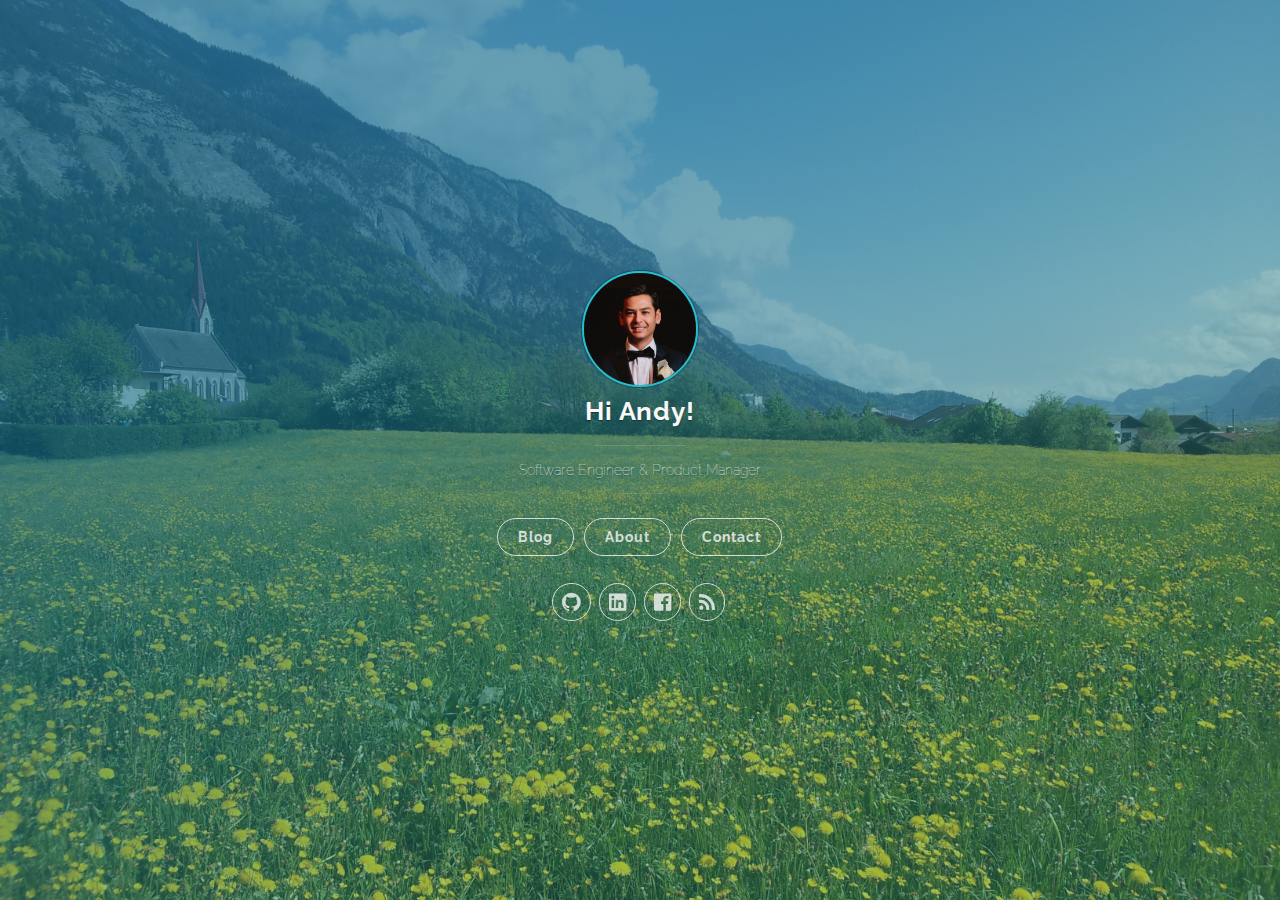
==== index.html @ 03367cc4 "Fixing about page" ====
<!DOCTYPE html>
<html>
<head>
  <meta charset="utf-8" />
  <meta http-equiv="X-UA-Compatible" content="IE=edge" />

  <title>Hi Andy!</title>

  <meta name="HandheldFriendly" content="True">
  <meta name="MobileOptimized" content="320">
  <meta name="apple-mobile-web-app-capable" content="yes">
  <meta name="apple-mobile-web-app-status-bar-style" content="black-translucent">
  <meta name="viewport" content="width=device-width, initial-scale=1">
  
  
  
  <link rel="shortcut icon" href="assets/img/favicon.ico">
  <link rel="apple-touch-icon" sizes="57x57" href="assets/img/apple-touch-icon-57x57.png">
  <link rel="apple-touch-icon" sizes="114x114" href="assets/img/apple-touch-icon-114x114.png">
  <link rel="apple-touch-icon" sizes="72x72" href="assets/img/apple-touch-icon-72x72.png">
  <link rel="apple-touch-icon" sizes="144x144" href="assets/img/apple-touch-icon-144x144.png">
  <link rel="apple-touch-icon" sizes="60x60" href="assets/img/apple-touch-icon-60x60.png">
  <link rel="apple-touch-icon" sizes="120x120" href="assets/img/apple-touch-icon-120x120.png">
  <link rel="apple-touch-icon" sizes="76x76" href="assets/img/apple-touch-icon-76x76.png">
  <link rel="apple-touch-icon" sizes="152x152" href="assets/img/apple-touch-icon-152x152.png">
  <link rel="apple-touch-icon" sizes="180x180" href="assets/img/apple-touch-icon-180x180.png">
  <link rel="icon" type="image/png" href="assets/img/favicon-192x192.png" sizes="192x192">
  <link rel="icon" type="image/png" href="assets/img/favicon-160x160.png" sizes="160x160">
  <link rel="icon" type="image/png" href="assets/img/favicon-96x96.png" sizes="96x96">
  <link rel="icon" type="image/png" href="assets/img/favicon-16x16.png" sizes="16x16">
  <link rel="icon" type="image/png" href="assets/img/favicon-32x32.png" sizes="32x32">
  <meta name="msapplication-TileColor" content="#00a300">
  <meta name="msapplication-TileImage" content="/assets/img/mstile-144x144.png">
  <meta name="msapplication-config" content="/assets/img/browserconfig.xml">

  <link rel="stylesheet" type="text/css" href="assets/css/uno.css?v=9b96ba267d" />

  <link rel="canonical" href="http://andysponring.com/" />
    <meta name="generator" content="Ghost 0.5" />
    <link rel="alternate" type="application/rss+xml" title="Hi Andy!" href="http://andysponring.com/rss/" />

</head>
<body class="home-template">

  <section id="cover-button" class="collapsed">
    <a><i class="icon icon-list"></i></a>
  </section>

  <aside class="cover">
  
    <div class="cover container">
      <div class="profile">
        <a id="avatar-link" title="link to homepage for Hi Andy!" href="http://andysponring.com/#open">
          <img src="content/images/2015/04/AndyJarrie-256-lowres-copy.jpg" alt="Hi Andy! avatar" class="profile avatar hvr-buzz-out" />
          <h1>Hi Andy!</h1>
          <h3 id="profile-resume">Software Engineer</h3>
        </a>
  
        <hr class="divider long" />
        <p>Software Engineer &amp; Product Manager</p>
        <hr class="divider short" />
        <div class="navigation">
          <div class="profile contact">
            <nav class="navigation left">
              <ul class="links">
                <li class="links item">
                  <a href="index.html#open" class="link-item" title="link to Hi Andy! blog" id="blog-button">Blog</a>
                  <a href="about" class="link-item" title="" id="tags-button">About</a>
                  <a href="mailto:asponring@gmail.com?subject=Hi Andy!" class="link-item" title="" id="contact-button">Contact</a>
                </li>
              </ul>
            </nav>
            
            <nav class="navigation right">
              <ul class="social expanded">
            
            
              <!-- Github -->
              <li class="social item hvr-grow-rotate">
                <a target="blank" href="https://github.com/asponring" title="Andy on Github">
                  <i class='icon icon-social-github'></i>
                  <span class="label">Github</span>
                </a>
              </li>
            
              <!-- Linkedin -->
              <li class="social item hvr-grow-rotate">
                <a target="blank" href="https://www.linkedin.com/in/asponring" title="Andy on LinkedIn">
                  <i class='icon icon-social-linkedin'></i>
                  <span class="label">Linkedin</span>
                </a>
              </li>
            
              <!-- Facebook -->
              <li class="social item hvr-grow-rotate">
                <a target="blank" href="https://www.facebook.com/asponring" title="Andy on Facebook">
                  <i class='icon icon-social-facebook'></i>
                  <span class="label">Facebook</span>
                </a>
              </li>
            
              <!-- RSS -->
              <li class="social item hvr-grow-rotate">
                <a href="rss/index.html" title="Subscribe to RSS">
                  <i class='icon icon-rss'></i>
                  <span class="label">RSS</span>
                </a>
              </li>
            
              </ul>
            </nav>
            <section class="icon icon-search" id="search-container">
              <hr class="divider short" />
              <form id="search-form">
                <input type="text", name="search", placeholder="git, css, javascript,..." id="search-field" />
              </form>
            </section>
          </div>
        </div>
      </div>
    </div>
  </aside>

  <article class="main">
    <section id="search-results"></section>
    <section class="content">
      <ol class="posts">
  <li>
    <a href="journey-to-hack-reactor/index.html" title="link to My Journey to Hack Reactor">
      <h2>My Journey to Hack Reactor</h2>
      <p class="post description">I had been a product manager for about 5 years before I decided to take the plunge and do programming full time. Why make the transition? The simple answer is that I simply love coding. While working as a product manager, my favorite part of the job was always the&hellip;</p>
    </a>
    <div class="post meta">
      <time datetime="05 Apr 2015">05 Apr 2015</time>
      <span class="post tags"></span>
    </div>
    <hr class="divider post" />
  </li>
  <li>
    <a href="the-story-thus-far/index.html" title="link to The Story Thus Far">
      <h2>The Story Thus Far</h2>
      <p class="post description">Hey everyone! My name is Andy and I’m a product manager turned software engineer. For the last 5 years I've worked at various startups in the Silicon Valley, mostly doing social and mobile games. The next leg of my journey is a 12 week immersive program called Hack Reactor.&hellip;</p>
    </a>
    <div class="post meta">
      <time datetime="20 Mar 2015">20 Mar 2015</time>
      <span class="post tags"></span>
    </div>
    <hr class="divider post" />
  </li>
</ol>
<nav class="pagination" role="navigation">
  <span class="posts index">Page 1 of 1</span>
</nav>


      <footer>
        <span class="copyright">
          &copy; 2015. All rights reserved. Built with <a href="https://ghost.org/" target="_blank">Ghost</a> and <a href="https://github.com/Kikobeats/uno-zen" target="_blank">Uno Zen</a> theme.
        </span>
      </footer>
    </section>
  </article>

  <script src="public/jquery.js?v=9b96ba267d"></script>
  <script type="text/javascript" src="assets/js/uno.js?v=9b96ba267d"></script>
  <script>
    (function(i,s,o,g,r,a,m){i['GoogleAnalyticsObject']=r;i[r]=i[r]||function(){
    (i[r].q=i[r].q||[]).push(arguments)},i[r].l=1*new Date();a=s.createElement(o),
    m=s.getElementsByTagName(o)[0];a.async=1;a.src=g;m.parentNode.insertBefore(a,m)
    })(window,document,'script','//www.google-analytics.com/analytics.js','ga');
    ga('create', 'UA-34372837-2', 'auto');
    ga('require', 'linkid', 'linkid.js');
    ga('send', 'pageview');
  </script>
</body>
</html>
---- assets/css/uno.css ----
/**
 * uno-zen - Minimalist and Elegant theme for Ghost
 * @version v2.1.1
 * @link    https://github.com/kikobeats/uno-zen
 * @author  Kiko Beats (https://github.com/kikobeats)
 * @license MIT
 */
@import url(https://fonts.googleapis.com/css?family=Raleway:400,700|Roboto+Slab:300,400);a,abbr,acronym,address,applet,article,aside,audio,b,big,blockquote,body,canvas,caption,center,cite,code,dd,del,details,dfn,div,dl,dt,em,embed,fieldset,figcaption,figure,footer,form,h1,h2,h3,h4,h5,h6,header,hgroup,html,i,iframe,img,ins,kbd,label,legend,li,mark,menu,nav,object,ol,output,p,pre,q,ruby,s,samp,section,small,span,strike,strong,sub,summary,sup,table,tbody,td,tfoot,th,thead,time,tr,tt,u,ul,var,video{padding:0;margin:0;font:inherit;font-size:100%;vertical-align:baseline;border:0}article,aside,details,figcaption,figure,footer,header,hgroup,menu,nav,section{display:block}body{line-height:1}ol,ul{list-style:none}blockquote,q{quotes:none}blockquote:after,blockquote:before,q:after,q:before{content:'';content:none}table{border-spacing:0;border-collapse:collapse}body{width:100%}body:after,body:before{display:table;content:""}body:after{clear:both}html{max-height:100%;font-size:1rem}body,html{height:100%}body{font-family:Raleway,sans-serif;color:#666}mark{background:#00fbff}::selection{background:#b8edf3}::-moz-selection{background:#b8edf3}a{position:relative;color:#333;text-decoration:none;-webkit-transition:all 400ms;transition:all 400ms}a:hover{color:#24bfcf}h1,h2,h3,h4,h5{margin-top:3rem;margin-bottom:.8rem;font-family:'Roboto Slab',serif;font-weight:lighter;color:#333;-webkit-font-smoothing:antialiased}h1{margin-top:0;font-size:2.3rem;line-height:3rem;letter-spacing:.05rem}h2{font-size:1.6rem}h3{font-size:1.3rem}h4{font-size:1.05rem}h5{font-size:.85rem}h6{font-size:.66rem}p{margin-bottom:1.3rem;line-height:1.7rem}p>code{border:1px solid #D9D9D9;border-radius:3px;padding:.09rem .2rem;font-family:Consolas,Menlo,Monaco,Lucida Console,Liberation Mono,DejaVu Sans Mono,Bitstream Vera Sans Mono,Courier New,monospace,serif;font-weight:300;font-size:.85rem;color:#999}strong{font-weight:700}em{font-style:italic}blockquote>p{line-height:1.4;text-align:center;font-size:1.8rem;margin:2.5rem -3rem;font-family:freight-text-pro,Georgia,Cambria,"Times New Roman",Times,serif;letter-spacing:.01rem;font-style:italic;word-wrap:break-word;-webkit-font-smoothing:antialiased}ol,ul{margin:0 0 1.3rem 2.5rem}ol li,ul li{margin:0 0 .2rem;line-height:1.6rem}ol ol,ol ul,ul ol,ul ul{margin:.1rem 0 .2rem 2rem}ol{list-style-type:decimal}ul{list-style-type:disc}pre{padding:1rem 2.5%;margin-bottom:1.3rem;font-family:Consolas,Menlo,Monaco,Lucida Console,Liberation Mono,DejaVu Sans Mono,Bitstream Vera Sans Mono,Courier New,monospace,serif;font-size:.9rem;font-weight:300;line-height:1.3rem;color:#999;word-wrap:break-word;border:1px solid #d9d9d9;border-radius:3px}pre>code{font-family:Consolas,Menlo,Monaco,Lucida Console,Liberation Mono,DejaVu Sans Mono,Bitstream Vera Sans Mono,Courier New,monospace,serif;font-size:.85rem;color:#999}code:hover,pre:hover{color:#333}.block-heading{position:relative;bottom:-15px;font-size:.8rem;font-weight:700;text-align:center;text-transform:uppercase;letter-spacing:1px;display:inline;float:left;width:940px;margin:0 10px}.label{padding:8px 18px 9px}.container{position:relative;z-index:500;width:940px;margin:0 auto}.main{position:absolute;top:0;right:0;bottom:0;left:22.5rem;padding:2rem 3rem}.main>.content{padding:4rem 0;margin:0 3.7rem}.main>.content>h1{margin-bottom:2.7rem}.main>.content>footer{display:block;padding:2em 0 0;font-size:.7em;color:#b3b3b3;border-top:2px solid #ddd}.copyright{display:block;margin-bottom:.7em}.copyright a{color:#a6a6a6;text-decoration:underline}.copyright a:hover{color:#24bfcf}.divider{margin:10px auto;border-top:1px solid rgba(255,255,255,.14)}.divider.long{width:30%}.divider.short{width:15%}.divider.post{width:30%;margin:1.7rem 0;border-top:1px solid #ddd}hr{border:none}@font-face{font-family:foundation-icons;font-style:normal;font-weight:400;src:url(../fonts/foundation-icons/foundation-icons.eot);src:url(../fonts/foundation-icons/foundation-icons.eot?) format("embedded-opentype"),url(../fonts/foundation-icons/foundation-icons.woff) format("woff"),url(../fonts/foundation-icons/foundation-icons.ttf) format("truetype"),url(../fonts/foundation-icons/foundation-icons.svg) format("svg")}.icon-reverse:after,.icon:before{display:inline-block;font-family:foundation-icons;font-style:normal;font-weight:400;font-variant:normal;line-height:1;text-decoration:inherit;text-transform:none;-webkit-font-smoothing:antialiased}.icon-search{position:static!important}.icon-search:before{position:absolute;right:83px;margin-top:30px;content:"\f16c"}.icon-address-book:before{content:"\f100"}.icon-alert:before{content:"\f101"}.icon-align-center:before{content:"\f102"}.icon-align-justify:before{content:"\f103"}.icon-align-left:before{content:"\f104"}.icon-align-right:before{content:"\f105"}.icon-anchor:before{content:"\f106"}.icon-annotate:before{content:"\f107"}.icon-archive:before{content:"\f108"}.icon-arrow-down:before{content:"\f109"}.icon-arrow-left:before{content:"\f10a"}.icon-arrow-right:before{content:"\f10b"}.icon-arrow-up:before{content:"\f10c"}.icon-arrows-compress:before{content:"\f10d"}.icon-arrows-expand:before{content:"\f10e"}.icon-arrows-in:before{content:"\f10f"}.icon-arrows-out:before{content:"\f110"}.icon-asl:before{content:"\f111"}.icon-asterisk:before{content:"\f112"}.icon-at-sign:before{content:"\f113"}.icon-background-color:before{content:"\f114"}.icon-battery-empty:before{content:"\f115"}.icon-battery-full:before{content:"\f116"}.icon-battery-half:before{content:"\f117"}.icon-bitcoin-circle:before{content:"\f118"}.icon-bitcoin:before{content:"\f119"}.icon-blind:before{content:"\f11a"}.icon-bluetooth:before{content:"\f11b"}.icon-bold:before{content:"\f11c"}.icon-book-bookmark:before{content:"\f11d"}.icon-book:before{content:"\f11e"}.icon-bookmark:before{content:"\f11f"}.icon-braille:before{content:"\f120"}.icon-burst-new:before{content:"\f121"}.icon-burst-sale:before{content:"\f122"}.icon-burst:before{content:"\f123"}.icon-calendar:before{content:"\f124"}.icon-camera:before{content:"\f125"}.icon-check:before{content:"\f126"}.icon-checkbox:before{content:"\f127"}.icon-clipboard-notes:before{content:"\f128"}.icon-clipboard-pencil:before{content:"\f129"}.icon-clipboard:before{content:"\f12a"}.icon-clock:before{content:"\f12b"}.icon-closed-caption:before{content:"\f12c"}.icon-cloud:before{content:"\f12d"}.icon-comment-minus:before{content:"\f12e"}.icon-comment-quotes:before{content:"\f12f"}.icon-comment-video:before{content:"\f130"}.icon-comment:before{content:"\f131"}.icon-comments:before{content:"\f132"}.icon-compass:before{content:"\f133"}.icon-contrast:before{content:"\f134"}.icon-credit-card:before{content:"\f135"}.icon-crop:before{content:"\f136"}.icon-crown:before{content:"\f137"}.icon-css3:before{content:"\f138"}.icon-database:before{content:"\f139"}.icon-die-five:before{content:"\f13a"}.icon-die-four:before{content:"\f13b"}.icon-die-one:before{content:"\f13c"}.icon-die-six:before{content:"\f13d"}.icon-die-three:before{content:"\f13e"}.icon-die-two:before{content:"\f13f"}.icon-dislike:before{content:"\f140"}.icon-dollar-bill:before{content:"\f141"}.icon-dollar:before{content:"\f142"}.icon-download:before{content:"\f143"}.icon-eject:before{content:"\f144"}.icon-elevator:before{content:"\f145"}.icon-euro:before{content:"\f146"}.icon-eye:before{content:"\f147"}.icon-fast-forward:before{content:"\f148"}.icon-female-symbol:before{content:"\f149"}.icon-female:before{content:"\f14a"}.icon-filter:before{content:"\f14b"}.icon-first-aid:before{content:"\f14c"}.icon-flag:before{content:"\f14d"}.icon-folder-add:before{content:"\f14e"}.icon-folder-lock:before{content:"\f14f"}.icon-folder:before{content:"\f150"}.icon-foot:before{content:"\f151"}.icon-foundation:before{content:"\f152"}.icon-graph-bar:before{content:"\f153"}.icon-graph-horizontal:before{content:"\f154"}.icon-graph-pie:before{content:"\f155"}.icon-graph-trend:before{content:"\f156"}.icon-guide-dog:before{content:"\f157"}.icon-hearing-aid:before{content:"\f158"}.icon-heart:before{content:"\f159"}.icon-home:before{content:"\f15a"}.icon-html5:before{content:"\f15b"}.icon-indent-less:before{content:"\f15c"}.icon-indent-more:before{content:"\f15d"}.icon-info:before{content:"\f15e"}.icon-italic:before{content:"\f15f"}.icon-key:before{content:"\f160"}.icon-laptop:before{content:"\f161"}.icon-layout:before{content:"\f162"}.icon-lightbulb:before{content:"\f163"}.icon-like:before{content:"\f164"}.icon-link:before{content:"\f165"}.icon-list-bullet:before{content:"\f166"}.icon-list-number:before{content:"\f167"}.icon-list-thumbnails:before{content:"\f168"}.icon-list:before{content:"\f169"}.icon-lock:before{content:"\f16a"}.icon-loop:before{content:"\f16b"}.icon-magnifying-glass:before{content:"\f16c"}.icon-mail:before{content:"\f16d"}.icon-male-female:before{content:"\f16e"}.icon-male-symbol:before{content:"\f16f"}.icon-male:before{content:"\f170"}.icon-map:before{content:"\f171"}.icon-marker:before{content:"\f172"}.icon-megaphone:before{content:"\f173"}.icon-microphone:before{content:"\f174"}.icon-minus-circle:before{content:"\f175"}.icon-minus:before{content:"\f176"}.icon-mobile-signal:before{content:"\f177"}.icon-mobile:before{content:"\f178"}.icon-monitor:before{content:"\f179"}.icon-mountains:before{content:"\f17a"}.icon-music:before{content:"\f17b"}.icon-next:before{content:"\f17c"}.icon-no-dogs:before{content:"\f17d"}.icon-no-smoking:before{content:"\f17e"}.icon-page-add:before{content:"\f17f"}.icon-page-copy:before{content:"\f180"}.icon-page-csv:before{content:"\f181"}.icon-page-delete:before{content:"\f182"}.icon-page-doc:before{content:"\f183"}.icon-page-edit:before{content:"\f184"}.icon-page-export-csv:before{content:"\f185"}.icon-page-export-doc:before{content:"\f186"}.icon-page-export-pdf:before{content:"\f187"}.icon-page-export:before{content:"\f188"}.icon-page-filled:before{content:"\f189"}.icon-page-multiple:before{content:"\f18a"}.icon-page-pdf:before{content:"\f18b"}.icon-page-remove:before{content:"\f18c"}.icon-page-search:before{content:"\f18d"}.icon-page:before{content:"\f18e"}.icon-paint-bucket:before{content:"\f18f"}.icon-paperclip:before{content:"\f190"}.icon-pause:before{content:"\f191"}.icon-paw:before{content:"\f192"}.icon-paypal:before{content:"\f193"}.icon-pencil:before{content:"\f194"}.icon-photo:before{content:"\f195"}.icon-play-circle:before{content:"\f196"}.icon-play-video:before{content:"\f197"}.icon-play:before{content:"\f198"}.icon-plus:before{content:"\f199"}.icon-pound:before{content:"\f19a"}.icon-power:before{content:"\f19b"}.icon-previous:before{content:"\f19c"}.icon-price-tag:before{content:"\f19d"}.icon-pricetag-multiple:before{content:"\f19e"}.icon-print:before{content:"\f19f"}.icon-prohibited:before{content:"\f1a0"}.icon-projection-screen:before{content:"\f1a1"}.icon-puzzle:before{content:"\f1a2"}.icon-quote:before{content:"\f1a3"}.icon-record:before{content:"\f1a4"}.icon-refresh:before{content:"\f1a5"}.icon-results-demographics:before{content:"\f1a6"}.icon-results:before{content:"\f1a7"}.icon-rewind-ten:before{content:"\f1a8"}.icon-rewind:before{content:"\f1a9"}.icon-rss:before{content:"\f1aa"}.icon-safety-cone:before{content:"\f1ab"}.icon-save:before{content:"\f1ac"}.icon-share:before{content:"\f1ad"}.icon-sheriff-badge:before{content:"\f1ae"}.icon-shield:before{content:"\f1af"}.icon-shopping-bag:before{content:"\f1b0"}.icon-shopping-cart:before{content:"\f1b1"}.icon-shuffle:before{content:"\f1b2"}.icon-skull:before{content:"\f1b3"}.icon-social-500px:before{content:"\f1b4"}.icon-social-adobe:before{content:"\f1b5"}.icon-social-amazon:before{content:"\f1b6"}.icon-social-android:before{content:"\f1b7"}.icon-social-apple:before{content:"\f1b8"}.icon-social-behance:before{content:"\f1b9"}.icon-social-bing:before{content:"\f1ba"}.icon-social-blogger:before{content:"\f1bb"}.icon-social-delicious:before{content:"\f1bc"}.icon-social-designer-news:before{content:"\f1bd"}.icon-social-deviant-art:before{content:"\f1be"}.icon-social-digg:before{content:"\f1bf"}.icon-social-dribbble:before{content:"\f1c0"}.icon-social-drive:before{content:"\f1c1"}.icon-social-dropbox:before{content:"\f1c2"}.icon-social-evernote:before{content:"\f1c3"}.icon-social-facebook:before{content:"\f1c4"}.icon-social-flickr:before{content:"\f1c5"}.icon-social-forrst:before{content:"\f1c6"}.icon-social-foursquare:before{content:"\f1c7"}.icon-social-game-center:before{content:"\f1c8"}.icon-social-github:before{content:"\f1c9"}.icon-social-google-plus:before{content:"\f1ca"}.icon-social-hacker-news:before{content:"\f1cb"}.icon-social-hi5:before{content:"\f1cc"}.icon-social-instagram:before{content:"\f1cd"}.icon-social-joomla:before{content:"\f1ce"}.icon-social-lastfm:before{content:"\f1cf"}.icon-social-linkedin:before{content:"\f1d0"}.icon-social-medium:before{content:"\f1d1"}.icon-social-myspace:before{content:"\f1d2"}.icon-social-orkut:before{content:"\f1d3"}.icon-social-path:before{content:"\f1d4"}.icon-social-picasa:before{content:"\f1d5"}.icon-social-pinterest:before{content:"\f1d6"}.icon-social-rdio:before{content:"\f1d7"}.icon-social-reddit:before{content:"\f1d8"}.icon-social-skillshare:before{content:"\f1d9"}.icon-social-skype:before{content:"\f1da"}.icon-social-smashing-mag:before{content:"\f1db"}.icon-social-snapchat:before{content:"\f1dc"}.icon-social-spotify:before{content:"\f1dd"}.icon-social-squidoo:before{content:"\f1de"}.icon-social-stack-overflow:before{content:"\f1df"}.icon-social-steam:before{content:"\f1e0"}.icon-social-stumbleupon:before{content:"\f1e1"}.icon-social-treehouse:before{content:"\f1e2"}.icon-social-tumblr:before{content:"\f1e3"}.icon-social-twitter:before{content:"\f1e4"}.icon-social-twitter-post:after{display:inline-block;height:36px;margin-left:9px;font-size:26px;vertical-align:middle;content:"\f1e4"}.icon-social-vimeo:before{content:"\f1e5"}.icon-social-windows:before{content:"\f1e6"}.icon-social-xbox:before{content:"\f1e7"}.icon-social-yahoo:before{content:"\f1e8"}.icon-social-yelp:before{content:"\f1e9"}.icon-social-youtube:before{content:"\f1ea"}.icon-social-zerply:before{content:"\f1eb"}.icon-social-zurb:before{content:"\f1ec"}.icon-sound:before{content:"\f1ed"}.icon-star:before{content:"\f1ee"}.icon-stop:before{content:"\f1ef"}.icon-strikethrough:before{content:"\f1f0"}.icon-subscript:before{content:"\f1f1"}.icon-superscript:before{content:"\f1f2"}.icon-tablet-landscape:before{content:"\f1f3"}.icon-tablet-portrait:before{content:"\f1f4"}.icon-target-two:before{content:"\f1f5"}.icon-target:before{content:"\f1f6"}.icon-telephone-accessible:before{content:"\f1f7"}.icon-telephone:before{content:"\f1f8"}.icon-text-color:before{content:"\f1f9"}.icon-thumbnails:before{content:"\f1fa"}.icon-ticket:before{content:"\f1fb"}.icon-torso-business:before{content:"\f1fc"}.icon-torso-female:before{content:"\f1fd"}.icon-torso:before{content:"\f1fe"}.icon-torsos-all-female:before{content:"\f1ff"}.icon-torsos-all:before{content:"\f200"}.icon-torsos-female-male:before{content:"\f201"}.icon-torsos-male-female:before{content:"\f202"}.icon-torsos:before{content:"\f203"}.icon-trash:before{content:"\f204"}.icon-trees:before{content:"\f205"}.icon-trophy:before{content:"\f206"}.icon-underline:before{content:"\f207"}.icon-universal-access:before{content:"\f208"}.icon-unlink:before{content:"\f209"}.icon-unlock:before{content:"\f20a"}.icon-upload-cloud:before{content:"\f20b"}.icon-upload:before{content:"\f20c"}.icon-usb:before{content:"\f20d"}.icon-video:before{content:"\f20e"}.icon-volume-none:before{content:"\f20f"}.icon-volume-strike:before{content:"\f210"}.icon-volume:before{content:"\f211"}.icon-web:before{content:"\f212"}.icon-wheelchair:before{content:"\f213"}.icon-widget:before{content:"\f214"}.icon-wrench:before{content:"\f215"}.icon-x-circle:before{content:"\f216"}.icon-x:before{content:"\f217"}.icon-yen:before{content:"\f218"}.icon-zoom-in:before{content:"\f219"}.icon-zoom-out:before{content:"\f21a"}.btn{padding:10px 20px;font-size:.9em;font-weight:700;color:#24bfcf;text-shadow:none;letter-spacing:1px;border:1px solid #24bfcf;border-radius:20px;-webkit-font-smoothing:antialiased}.btn.square{border-radius:0}.btn:hover{color:#19838e;border-color:#19838e}.btn.small{padding:8px 12px;font-size:.7em}.btn.large{padding:10px 24px;font-size:1.1em}.btn.secondary{color:#999;border-color:#999}.btn.secondary:hover{color:#737373;border-color:#737373}#cover-button{display:none}#cover-button>a>i{position:relative;top:3px;font-size:36px;color:#f8f8f8}:focus{outline:0}input[type=date],input[type=datetime-local],input[type=datetime],input[type=email],input[type=month],input[type=number],input[type=password],input[type=search],input[type=tel],input[type=text],input[type=time],input[type=url],input[type=week]{width:240px;padding:1em;font-size:.9em;color:#666;background:#f8f8f8;border:1px solid #ddd;border-radius:3px}input[type=date] ::-webkit-input-placeholder,input[type=datetime-local] ::-webkit-input-placeholder,input[type=datetime] ::-webkit-input-placeholder,input[type=email] ::-webkit-input-placeholder,input[type=month] ::-webkit-input-placeholder,input[type=number] ::-webkit-input-placeholder,input[type=password] ::-webkit-input-placeholder,input[type=search] ::-webkit-input-placeholder,input[type=tel] ::-webkit-input-placeholder,input[type=text] ::-webkit-input-placeholder,input[type=time] ::-webkit-input-placeholder,input[type=url] ::-webkit-input-placeholder,input[type=week] ::-webkit-input-placeholder{color:#ccc}input[type=date] :-moz-placeholder,input[type=datetime-local] :-moz-placeholder,input[type=datetime] :-moz-placeholder,input[type=email] :-moz-placeholder,input[type=month] :-moz-placeholder,input[type=number] :-moz-placeholder,input[type=password] :-moz-placeholder,input[type=search] :-moz-placeholder,input[type=tel] :-moz-placeholder,input[type=text] :-moz-placeholder,input[type=time] :-moz-placeholder,input[type=url] :-moz-placeholder,input[type=week] :-moz-placeholder{color:#ccc}input[type=date] ::-moz-placeholder,input[type=datetime-local] ::-moz-placeholder,input[type=datetime] ::-moz-placeholder,input[type=email] ::-moz-placeholder,input[type=month] ::-moz-placeholder,input[type=number] ::-moz-placeholder,input[type=password] ::-moz-placeholder,input[type=search] ::-moz-placeholder,input[type=tel] ::-moz-placeholder,input[type=text] ::-moz-placeholder,input[type=time] ::-moz-placeholder,input[type=url] ::-moz-placeholder,input[type=week] ::-moz-placeholder{color:#ccc}input[type=date] :-ms-input-placeholder,input[type=datetime-local] :-ms-input-placeholder,input[type=datetime] :-ms-input-placeholder,input[type=email] :-ms-input-placeholder,input[type=month] :-ms-input-placeholder,input[type=number] :-ms-input-placeholder,input[type=password] :-ms-input-placeholder,input[type=search] :-ms-input-placeholder,input[type=tel] :-ms-input-placeholder,input[type=text] :-ms-input-placeholder,input[type=time] :-ms-input-placeholder,input[type=url] :-ms-input-placeholder,input[type=week] :-ms-input-placeholder{color:#ccc}input[type=date]:focus,input[type=datetime-local]:focus,input[type=datetime]:focus,input[type=email]:focus,input[type=month]:focus,input[type=number]:focus,input[type=password]:focus,input[type=search]:focus,input[type=tel]:focus,input[type=text]:focus,input[type=time]:focus,input[type=url]:focus,input[type=week]:focus{border-color:#999}.hvr-grow-rotate{display:inline-block;vertical-align:middle;box-shadow:0 0 1px transparent;-webkit-transition-duration:.3s;transition-duration:.3s;-webkit-transition-property:-webkit-transform;transition-property:transform;-webkit-transform:translateZ(0);transform:translateZ(0);-webkit-backface-visibility:hidden;backface-visibility:hidden;-moz-osx-font-smoothing:grayscale}.hvr-grow-rotate:active,.hvr-grow-rotate:focus,.hvr-grow-rotate:hover{-webkit-transform:scale(1.1) rotate(4deg);-ms-transform:scale(1.1) rotate(4deg);transform:scale(1.1) rotate(4deg)}@-webkit-keyframes hvr-buzz-out{10%{-webkit-transform:translateX(3px) rotate(2deg);transform:translateX(3px) rotate(2deg)}20%{-webkit-transform:translateX(-3px) rotate(-2deg);transform:translateX(-3px) rotate(-2deg)}30%{-webkit-transform:translateX(3px) rotate(2deg);transform:translateX(3px) rotate(2deg)}40%{-webkit-transform:translateX(-3px) rotate(-2deg);transform:translateX(-3px) rotate(-2deg)}50%{-webkit-transform:translateX(2px) rotate(1deg);transform:translateX(2px) rotate(1deg)}60%{-webkit-transform:translateX(-2px) rotate(-1deg);transform:translateX(-2px) rotate(-1deg)}70%{-webkit-transform:translateX(2px) rotate(1deg);transform:translateX(2px) rotate(1deg)}80%{-webkit-transform:translateX(-2px) rotate(-1deg);transform:translateX(-2px) rotate(-1deg)}90%{-webkit-transform:translateX(1px) rotate(0);transform:translateX(1px) rotate(0)}100%{-webkit-transform:translateX(-1px) rotate(0);transform:translateX(-1px) rotate(0)}}@keyframes hvr-buzz-out{10%{-webkit-transform:translateX(3px) rotate(2deg);transform:translateX(3px) rotate(2deg)}20%{-webkit-transform:translateX(-3px) rotate(-2deg);transform:translateX(-3px) rotate(-2deg)}30%{-webkit-transform:translateX(3px) rotate(2deg);transform:translateX(3px) rotate(2deg)}40%{-webkit-transform:translateX(-3px) rotate(-2deg);transform:translateX(-3px) rotate(-2deg)}50%{-webkit-transform:translateX(2px) rotate(1deg);transform:translateX(2px) rotate(1deg)}60%{-webkit-transform:translateX(-2px) rotate(-1deg);transform:translateX(-2px) rotate(-1deg)}70%{-webkit-transform:translateX(2px) rotate(1deg);transform:translateX(2px) rotate(1deg)}80%{-webkit-transform:translateX(-2px) rotate(-1deg);transform:translateX(-2px) rotate(-1deg)}90%{-webkit-transform:translateX(1px) rotate(0);transform:translateX(1px) rotate(0)}100%{-webkit-transform:translateX(-1px) rotate(0);transform:translateX(-1px) rotate(0)}}.hvr-buzz-out{display:inline-block;vertical-align:middle;box-shadow:0 0 1px transparent;-webkit-transform:translateZ(0);transform:translateZ(0);-webkit-backface-visibility:hidden;backface-visibility:hidden;-moz-osx-font-smoothing:grayscale}.hvr-buzz-out:active,.hvr-buzz-out:focus,.hvr-buzz-out:hover{-webkit-animation-name:hvr-buzz-out;animation-name:hvr-buzz-out;-webkit-animation-duration:.75s;animation-duration:.75s;-webkit-animation-timing-function:linear;animation-timing-function:linear;-webkit-animation-iteration-count:1;animation-iteration-count:1}@-webkit-keyframes move{0%{-webkit-transform:translate(0,50px);transform:translate(0,50px)}50%{-webkit-transform:translate(20px,100px);transform:translate(20px,100px)}100%{-webkit-transform:translate(0,50px);transform:translate(0,50px)}}@keyframes move{0%{-webkit-transform:translate(0,50px);transform:translate(0,50px)}50%{-webkit-transform:translate(20px,100px);transform:translate(20px,100px)}100%{-webkit-transform:translate(0,50px);transform:translate(0,50px)}}@-webkit-keyframes blink{0%{top:50px;left:0}50%{top:100px;left:20px}100%{top:50px;left:0}}@keyframes blink{0%{top:50px;left:0}50%{top:100px;left:20px}100%{top:50px;left:0}}@-webkit-keyframes flicker{0%{opacity:.9}30%{opacity:.97}40%{opacity:1}80%{opacity:.9}88%{opacity:.98}90%{opacity:.94}93%{opacity:.9}95%{opacity:.99}96%{opacity:.93}98%{opacity:1}99%{opacity:.93}}@keyframes flicker{0%{opacity:.9}30%{opacity:.97}40%{opacity:1}80%{opacity:.9}88%{opacity:.98}90%{opacity:.94}93%{opacity:.9}95%{opacity:.99}96%{opacity:.93}98%{opacity:1}99%{opacity:.93}}.cover{position:fixed;z-index:900;display:block;width:100%;height:100%;background:-webkit-linear-gradient(300deg,rgba(19,106,138,.65) 30%,rgba(38,120,113,.44) 70%) 0 0/cover fixed,url(../img/cover.jpg) center/cover no-repeat fixed;background:linear-gradient(150deg,rgba(19,106,138,.65) 30%,rgba(38,120,113,.44) 70%) 0 0/cover fixed,url(../img/cover.jpg) center/cover no-repeat fixed}.cover.animated{-webkit-transition:width 400ms cubic-bezier(.02,.01,.47,1);transition:width 400ms cubic-bezier(.02,.01,.47,1)}.cover.collapsed{width:22.5rem}.cover.container{font-weight:100;color:#f8f8f8;text-align:center;display:-webkit-box;display:-webkit-flex;display:-ms-flexbox;display:flex;-webkit-box-pack:center;-webkit-justify-content:center;-ms-flex-pack:center;justify-content:center;-webkit-box-align:center;-webkit-align-items:center;-ms-flex-align:center;align-items:center;text-shadow:0 1px 1px rgba(0,0,0,.4)}#profile-resume{display:none}.profile{max-width:38.75rem;margin:0 auto}.profile>p{margin:0 2rem;font-size:.9rem}.profile>a>h1{margin:0;font-family:Raleway,sans-serif;font-weight:700;color:#f8f8f8;font-size:1.6rem}.profile>a>h3{margin:0;color:#f8f8f8}.profile>a>img{width:7rem;border:2px solid #24bfcf;border-radius:50%;box-shadow:0 0 1px 1px rgba(0,0,0,.3)}.navigation.left{display:inline-block;margin-top:.85rem;margin-bottom:1rem}.navigation.left .links{margin:0}.navigation.left .links.item{display:inline-block;margin:0 1px 0 0;line-height:1em}.navigation.right{display:block;margin:.5rem}.navigation.right .social{margin:0}.navigation.right .social.item{display:inline-block;margin:0 4px 0 0;line-height:1em}.navigation.right .social.item a{padding:6px 8px 6px 9px;position:relative;display:block;font-size:.9em;font-weight:700;color:#f8f8f8;text-shadow:none;letter-spacing:1px;border:1px solid #f8f8f8;border-radius:20px;opacity:.8;-webkit-font-smoothing:antialiased}.navigation.right .social.item a:hover{opacity:1}.navigation.right .social.item a .label{display:none}.navigation.right .social.item a .icon{display:block;font-size:1.7em}.navigation.right .social.item a:hover{color:#24bfcf}.link-item{float:left;padding:.625rem 1.25rem;margin:0 5px;position:relative;display:block;font-size:.9em;font-weight:700;color:#f8f8f8;text-shadow:none;letter-spacing:1px;border:1px solid #f8f8f8;border-radius:20px;opacity:.8;-webkit-font-smoothing:antialiased}.link-item:hover{opacity:1}.link-item.collapsed{float:none;padding:.5rem 1.25rem;border:none}body[data-page=error]{width:100%;height:100%;font-size:16px;font-weight:400;line-height:25px;text-align:center;background:-webkit-linear-gradient(300deg,rgba(19,106,138,.65) 30%,rgba(38,120,113,.44) 70%) 0 0/cover fixed,url(../img/cover.jpg) center/cover no-repeat fixed;background:linear-gradient(150deg,rgba(19,106,138,.65) 30%,rgba(38,120,113,.44) 70%) 0 0/cover fixed,url(../img/cover.jpg) center/cover no-repeat fixed}body[data-page=error]>article{display:-webkit-box;display:-webkit-flex;display:-ms-flexbox;display:flex;-webkit-box-pack:center;-webkit-justify-content:center;-ms-flex-pack:center;justify-content:center;-webkit-box-align:center;-webkit-align-items:center;-ms-flex-align:center;align-items:center}.mayday{width:500px;margin:150px auto 20px}.mayday>h1{font-size:24px;line-height:35px;color:#f8f8f8;text-shadow:0 1px 1px rgba(0,0,0,.4)}.astro-wrap{position:relative;width:175px;height:283px;margin:-7px auto}.astronaut{position:absolute;top:0;left:0;width:175px;height:283px;background:url(../img/astronaut.png);-webkit-transform:translate(0,50px);-ms-transform:translate(0,50px);transform:translate(0,50px);-webkit-animation:move 10s infinite;animation:move 10s infinite}.pagination{margin:0 0 2.5rem}.posts.index{margin-right:1rem;margin-left:1rem;font-size:.8rem;color:#999}.posts{padding:0;margin:0;text-align:left;list-style-type:none}.posts>li>a>h2{margin-bottom:1rem;line-height:3rem;-webkit-transition:all 400ms;transition:all 400ms}.posts>li>a>h2:hover{color:#24bfcf;-webkit-transition:all 400ms;transition:all 400ms}.posts>li>a>h2:first-child{margin-top:0}section.post a{-webkit-transition:all 400ms;transition:all 400ms}section.post a::after{position:absolute;bottom:-.5px;left:0;width:100%;height:0;content:'';border-bottom:1px solid #24bfcf}section.post a:hover{border-color:#24bfcf}.post>p>img{width:100%;margin:1.5rem auto;text-align:center;border-radius:3px}.post pre{width:95%}.post hr{display:block;width:30%;margin:2em 0;border-top:1px solid #ddd}.post>header{text-align:center}.post.description{margin-bottom:1rem;font-size:.9em;color:#999}.post.meta{margin:.7em 0;font-size:.85rem;color:#ccc}.post.tags>a{padding:.167rem .25rem;font-size:.55rem;color:#f8f8f8;text-transform:uppercase;background-color:rgba(36,191,207,.7);border-radius:.25rem;-webkit-transition:all 400ms;transition:all 400ms}.post.tags>a:hover{background-color:#24bfcf}.post.author{margin-left:1.2em}.post.author img{display:inline-block;height:22px;vertical-align:middle;border:none;box-shadow:none}.post.comments{padding:3.75rem 0;border-top:1px solid #ddd}#back-button{position:absolute;top:2rem;left:2rem}#post-image{max-width:100%;margin-top:1rem}#post-title{margin:3rem 0 2.5rem;-webkit-transition:all 400ms;transition:all 400ms}#post-title:hover{color:#24bfcf}#search-container{margin-top:1.5rem}#search-form{padding:.25rem 0}#search-field{width:12.5rem;height:.4rem;padding:5% 5px 5% 18px;border:1.5px solid #31ccdb;border-radius:1.68rem}#search-results{text-align:center}#search-results.active{margin-top:3rem;margin-bottom:9rem}#search-results>p{margin-bottom:3rem;font-size:1.2rem}.result{display:block;padding:1rem;margin-bottom:1.3rem;text-decoration:none;word-wrap:break-word;border:1px solid #24bfcf;border-radius:5px}.result>h2,.result>h4{color:#666}.result:hover{-webkit-transition:.5s;transition:.5s}.result:hover>h2,.result:hover>h4{color:#24bfcf;-webkit-transition:.5s;transition:.5s}.icon-search{top:31.5rem;left:16.5rem;color:#ccc;text-shadow:1px 1px 0 #ccc}.pace{pointer-events:none;-webkit-user-select:none;-moz-user-select:none;-ms-user-select:none;user-select:none;-webkit-pointer-events:none}.pace-inactive{display:none}.pace .pace-progress{position:fixed;top:0;right:100%;z-index:2000;width:100%;height:2px;background:#24bfcf}@media only screen and (min-width:1824px){.main{padding:2.5rem 11rem}.content{margin:0 7rem}}@media all and (max-width:1024px){#back-button,.pace,.post.reading-time{display:none}#search-container{display:none!important}#profile-resume{display:inherit}#cover-button{position:fixed;top:.5rem;left:14rem;z-index:999;display:block;-webkit-transition:all 400ms;transition:all 400ms}#cover-button.collapsed{left:1.5rem}#cover-button>a>i{color:#24bfcf}.cover{width:16rem;background:#242B33;-webkit-transition:all 400ms;transition:all 400ms;-webkit-transform:translate3d(0,0,0);transform:translate3d(0,0,0)}.cover.collapsed{width:16rem;-webkit-transform:translate3d(-16rem,0,0);transform:translate3d(-16rem,0,0)}.cover.animated{-webkit-transition:all 400ms;transition:all 400ms}.profile{width:100%;max-width:100%;height:100%;overflow:scroll}.profile.contact{margin-top:1rem}.profile.contact>nav{padding:0}.profile>a>img{width:6rem}.profile>a>h1{font-size:1.5rem}.profile .divider,.profile>p{display:none}.link-item{margin:0;border-radius:0}.link-item.collapsed{padding:.625rem 1.25rem}.link-item:hover{background-color:#191e24}#avatar-link{display:inline-block;margin-top:1rem}.navigation{width:100%}.navigation.right{margin:0}.navigation.left .links.item{width:100%}.main{left:0;-webkit-transition:all 400ms;transition:all 400ms;-webkit-transform:translate3d(0,0,0);transform:translate3d(0,0,0)}.main.collapsed{-webkit-transform:translate3d(14rem,0,0);transform:translate3d(14rem,0,0)}}@media all and (max-width:480px){.profile>a>h1{font-size:1.25rem}.profile>a>h3{font-size:1rem}.btn{display:block;margin-bottom:.4em}.main{padding:1rem 0}.mayday{width:auto}.mayday>h1{font-size:20px;line-height:25px}#cover-button{left:13.5rem}#cover-button.collapsed{left:1rem}#panic-button{margin-bottom:1rem}#post-title{margin:2.5rem 0}body[data-page=post] .post.tags>a{display:inline-block;margin:.2rem 0}.post.newer,.post.older{padding:1rem}.post.newer{margin:0 0 1.2rem}.post.older{margin:0 0 10px}.pagination>span{display:none}blockquote>p{margin:2rem -1rem}}
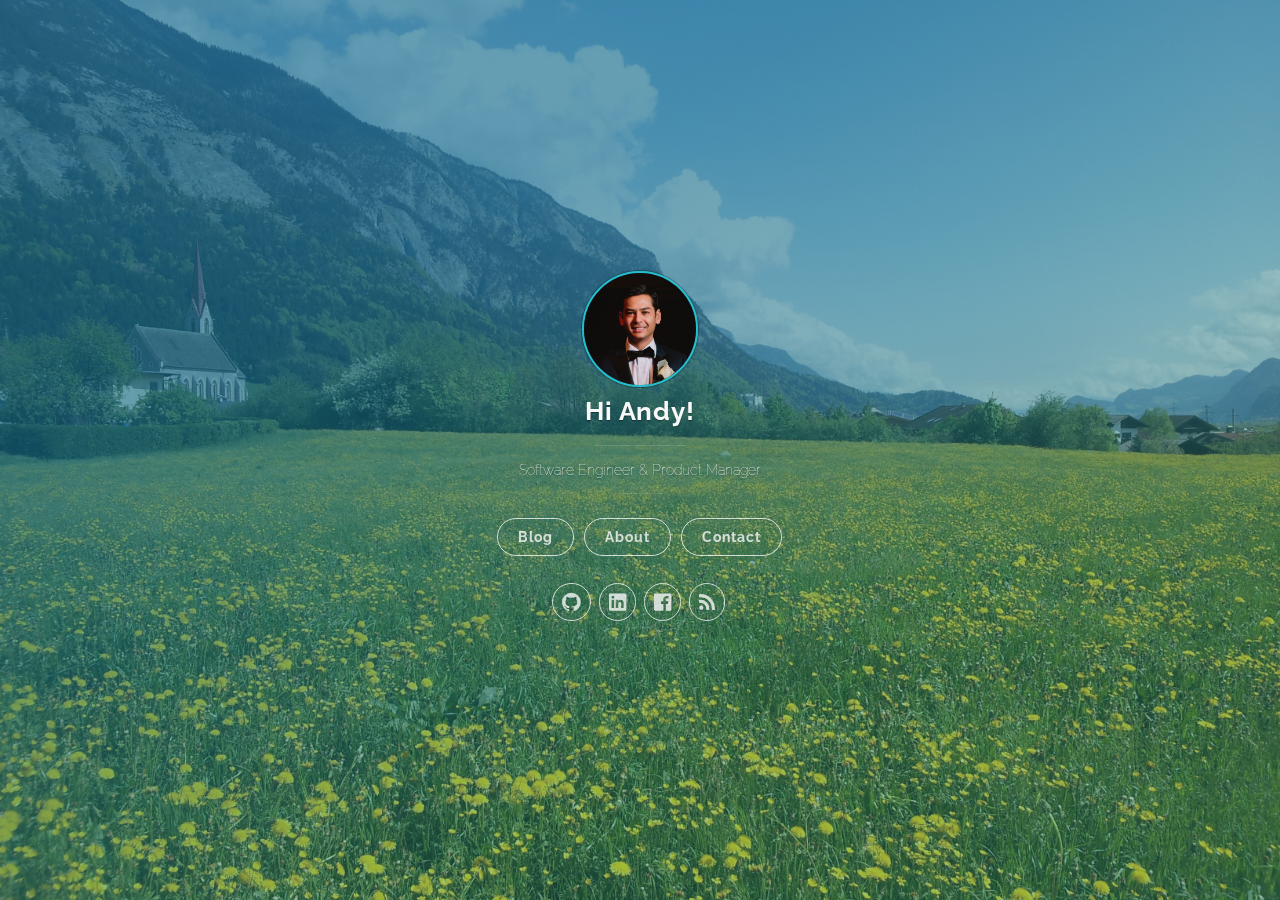
==== commit 97da9e0d: "Finished first post and about me." ====
--- a/index.html
+++ b/index.html
@@ -128,7 +128,7 @@
   <li>
     <a href="journey-to-hack-reactor/index.html" title="link to My Journey to Hack Reactor">
       <h2>My Journey to Hack Reactor</h2>
-      <p class="post description">I had been a product manager for about 5 years before I decided to take the plunge and do programming full time. Why make the transition? The simple answer is that I simply love coding. While working as a product manager, my favorite part of the job was always the&hellip;</p>
+      <p class="post description">I had been a product manager for about 5 years before I decided to take the plunge and do programming full time. Why make the transition? Quite simply, I love to code. While working as a product manager, my favorite part of the job was always the time I spent&hellip;</p>
     </a>
     <div class="post meta">
       <time datetime="05 Apr 2015">05 Apr 2015</time>
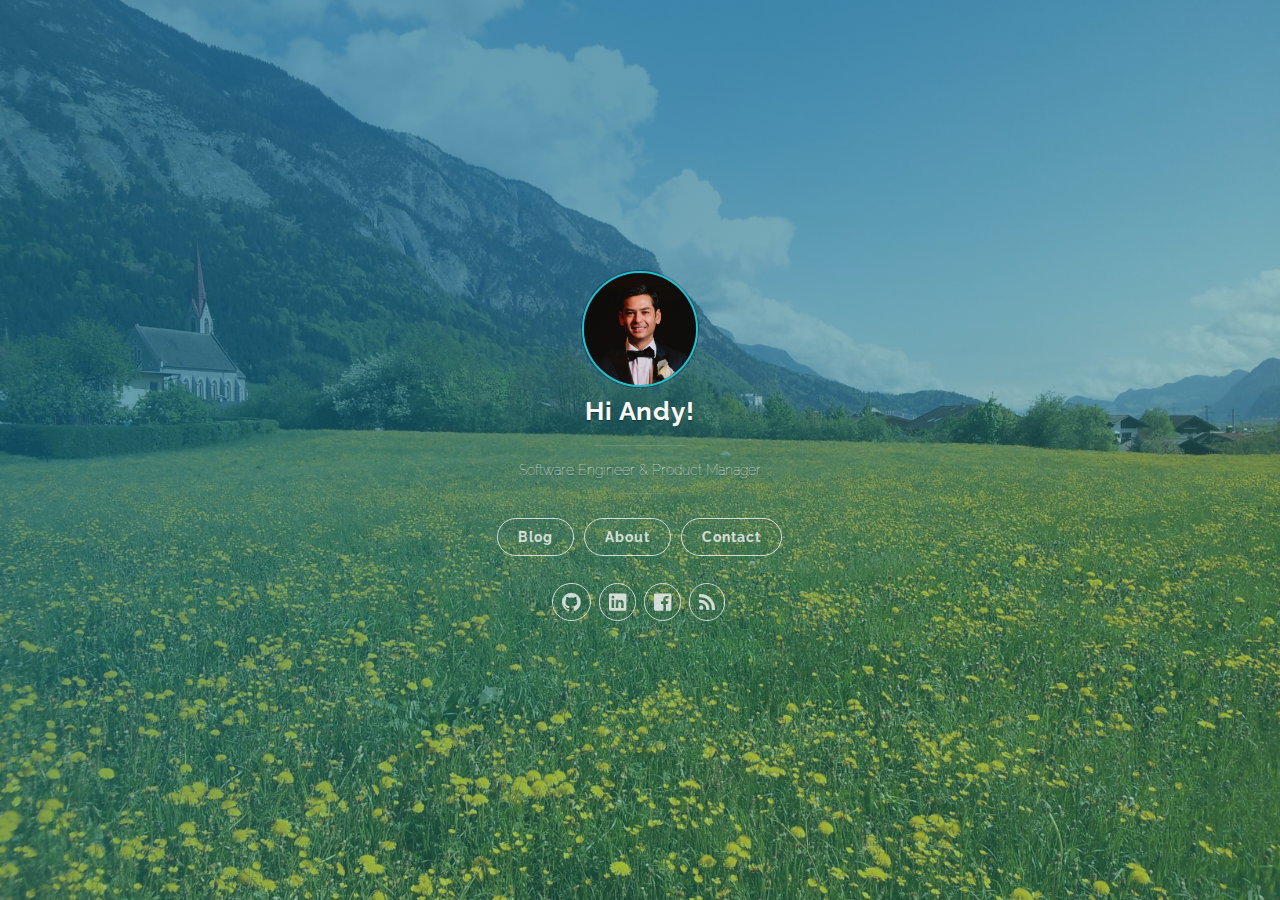
==== commit d6822649: "New post & made picture open blog" ====
--- a/index.html
+++ b/index.html
@@ -33,7 +33,7 @@
   <meta name="msapplication-TileImage" content="/assets/img/mstile-144x144.png">
   <meta name="msapplication-config" content="/assets/img/browserconfig.xml">
 
-  <link rel="stylesheet" type="text/css" href="assets/css/uno.css?v=9b96ba267d" />
+  <link rel="stylesheet" type="text/css" href="assets/css/uno.css?v=51d45de5b9" />
 
   <link rel="canonical" href="http://andysponring.com/" />
     <meta name="generator" content="Ghost 0.5" />
@@ -50,7 +50,7 @@
   
     <div class="cover container">
       <div class="profile">
-        <a id="avatar-link" title="link to homepage for Hi Andy!" href="http://andysponring.com/#open">
+        <a id="avatar-link" title="Open Andy's blog!" href="http://andysponring.com/index.html#open">
           <img src="content/images/2015/04/AndyJarrie-256-lowres-copy.jpg" alt="Hi Andy! avatar" class="profile avatar hvr-buzz-out" />
           <h1>Hi Andy!</h1>
           <h3 id="profile-resume">Software Engineer</h3>
@@ -126,6 +126,17 @@
     <section class="content">
       <ol class="posts">
   <li>
+    <a href="about-ghost/index.html" title="link to About Ghost">
+      <h2>About Ghost</h2>
+      <p class="post description">This blog is made with Ghost, an open source blogging platform. All the hosting is done (for free!) through GitHub Pages. There was some discussion amongst my Hack Reactor cohort-mates as to which platform was best for building a blog. Honestly, before my programmer days, setting up a blog (to&hellip;</p>
+    </a>
+    <div class="post meta">
+      <time datetime="09 Apr 2015">09 Apr 2015</time>
+      <span class="post tags"></span>
+    </div>
+    <hr class="divider post" />
+  </li>
+  <li>
     <a href="journey-to-hack-reactor/index.html" title="link to My Journey to Hack Reactor">
       <h2>My Journey to Hack Reactor</h2>
       <p class="post description">I had been a product manager for about 5 years before I decided to take the plunge and do programming full time. Why make the transition? Quite simply, I love to code. While working as a product manager, my favorite part of the job was always the time I spent&hellip;</p>
@@ -161,8 +172,8 @@
     </section>
   </article>
 
-  <script src="public/jquery.js?v=9b96ba267d"></script>
-  <script type="text/javascript" src="assets/js/uno.js?v=9b96ba267d"></script>
+  <script src="public/jquery.js?v=51d45de5b9"></script>
+  <script type="text/javascript" src="assets/js/uno.js?v=51d45de5b9"></script>
   <script>
     (function(i,s,o,g,r,a,m){i['GoogleAnalyticsObject']=r;i[r]=i[r]||function(){
     (i[r].q=i[r].q||[]).push(arguments)},i[r].l=1*new Date();a=s.createElement(o),
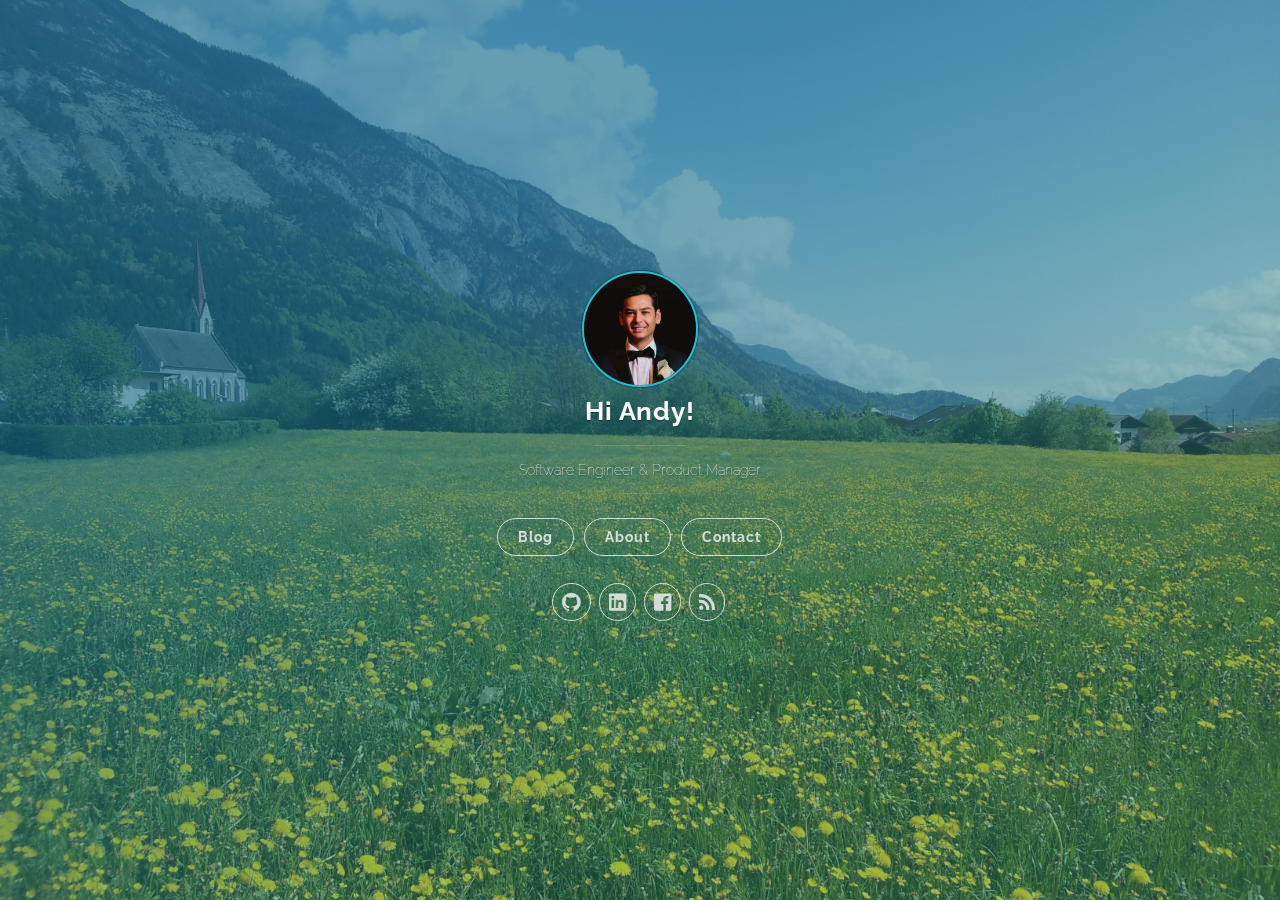
==== commit a788fc17: "Power set post" ====
--- a/index.html
+++ b/index.html
@@ -33,9 +33,10 @@
   <meta name="msapplication-TileImage" content="/assets/img/mstile-144x144.png">
   <meta name="msapplication-config" content="/assets/img/browserconfig.xml">
 
-  <link rel="stylesheet" type="text/css" href="assets/css/uno.css?v=51d45de5b9" />
+  <link rel="stylesheet" type="text/css" href="assets/css/uno.css?v=f1639705f9" />
 
   <link rel="canonical" href="http://andysponring.com/" />
+    <link rel="next" href="http://andysponring.com/page/2/" />
     <meta name="generator" content="Ghost 0.5" />
     <link rel="alternate" type="application/rss+xml" title="Hi Andy!" href="http://andysponring.com/rss/" />
 
@@ -126,6 +127,50 @@
     <section class="content">
       <ol class="posts">
   <li>
+    <a href="a-bitwise-solution-to-power-set/index.html" title="link to A Bitwise Solution to Power Set">
+      <h2>A Bitwise Solution to Power Set</h2>
+      <p class="post description">The power set of a set S, according to Wolfram MathWorld, is the set of all subsets of S. The formal definition requires that the empty set as well as S itself be included in the power set. As a part of an exercise the other week, I wrote an&hellip;</p>
+    </a>
+    <div class="post meta">
+      <time datetime="17 May 2015">17 May 2015</time>
+      <span class="post tags"></span>
+    </div>
+    <hr class="divider post" />
+  </li>
+  <li>
+    <a href="what-is-a-product-manager/index.html" title="link to What is a product manager?">
+      <h2>What is a product manager?</h2>
+      <p class="post description">As I mentioned in my earlier posts, I had been a product manager for many years before deciding to pursue engineering. A few weeks ago at Hack Reactor, I gave a short presentation to my classmates about what a PM does and how they interact with engineers. You can find&hellip;</p>
+    </a>
+    <div class="post meta">
+      <time datetime="01 May 2015">01 May 2015</time>
+      <span class="post tags"></span>
+    </div>
+    <hr class="divider post" />
+  </li>
+  <li>
+    <a href="applying-to-hack-reactor/index.html" title="link to Applying to Hack Reactor">
+      <h2>Applying to Hack Reactor</h2>
+      <p class="post description">The stat that Hack Reactor accepts only about 1 in 30 applicants is still true, and now that I'm here I've seen how many technical interviews end unfavorably for candidates. Athough there are already numerous posts out there about the Hack Reactor admissions process, I thought I'd add my personal&hellip;</p>
+    </a>
+    <div class="post meta">
+      <time datetime="24 Apr 2015">24 Apr 2015</time>
+      <span class="post tags"></span>
+    </div>
+    <hr class="divider post" />
+  </li>
+  <li>
+    <a href="using-github-pages-to-host-your-blog-for-free/index.html" title="link to Using Github Pages to host your blog (for free!)">
+      <h2>Using Github Pages to host your blog (for free!)</h2>
+      <p class="post description">(Note: at the bottom of this page I added additional information on how to update your blog and how to add static pages to your blog.) When I downloaded Ghost, all I got were the raw files that scaffold out a blog. But hosting and serving up the blog content&hellip;</p>
+    </a>
+    <div class="post meta">
+      <time datetime="16 Apr 2015">16 Apr 2015</time>
+      <span class="post tags"></span>
+    </div>
+    <hr class="divider post" />
+  </li>
+  <li>
     <a href="about-ghost/index.html" title="link to About Ghost">
       <h2>About Ghost</h2>
       <p class="post description">This blog is made with Ghost, an open source blogging platform. All the hosting is done (for free!) through GitHub Pages. There was some discussion amongst my Hack Reactor cohort-mates as to which platform was best for building a blog. Honestly, before my programmer days, setting up a blog (to&hellip;</p>
@@ -136,31 +181,10 @@
     </div>
     <hr class="divider post" />
   </li>
-  <li>
-    <a href="journey-to-hack-reactor/index.html" title="link to My Journey to Hack Reactor">
-      <h2>My Journey to Hack Reactor</h2>
-      <p class="post description">I had been a product manager for about 5 years before I decided to take the plunge and do programming full time. Why make the transition? Quite simply, I love to code. While working as a product manager, my favorite part of the job was always the time I spent&hellip;</p>
-    </a>
-    <div class="post meta">
-      <time datetime="05 Apr 2015">05 Apr 2015</time>
-      <span class="post tags"></span>
-    </div>
-    <hr class="divider post" />
-  </li>
-  <li>
-    <a href="the-story-thus-far/index.html" title="link to The Story Thus Far">
-      <h2>The Story Thus Far</h2>
-      <p class="post description">Hey everyone! My name is Andy and I’m a product manager turned software engineer. For the last 5 years I've worked at various startups in the Silicon Valley, mostly doing social and mobile games. The next leg of my journey is a 12 week immersive program called Hack Reactor.&hellip;</p>
-    </a>
-    <div class="post meta">
-      <time datetime="20 Mar 2015">20 Mar 2015</time>
-      <span class="post tags"></span>
-    </div>
-    <hr class="divider post" />
-  </li>
 </ol>
 <nav class="pagination" role="navigation">
-  <span class="posts index">Page 1 of 1</span>
+  <span class="posts index">Page 1 of 2</span>
+  <a class="posts older btn small" href="page/2/index.html#open">Older Posts &rarr;</a>
 </nav>
 
 
@@ -172,8 +196,8 @@
     </section>
   </article>
 
-  <script src="public/jquery.js?v=51d45de5b9"></script>
-  <script type="text/javascript" src="assets/js/uno.js?v=51d45de5b9"></script>
+  <script src="public/jquery.js?v=f1639705f9"></script>
+  <script type="text/javascript" src="assets/js/uno.js?v=f1639705f9"></script>
   <script>
     (function(i,s,o,g,r,a,m){i['GoogleAnalyticsObject']=r;i[r]=i[r]||function(){
     (i[r].q=i[r].q||[]).push(arguments)},i[r].l=1*new Date();a=s.createElement(o),
